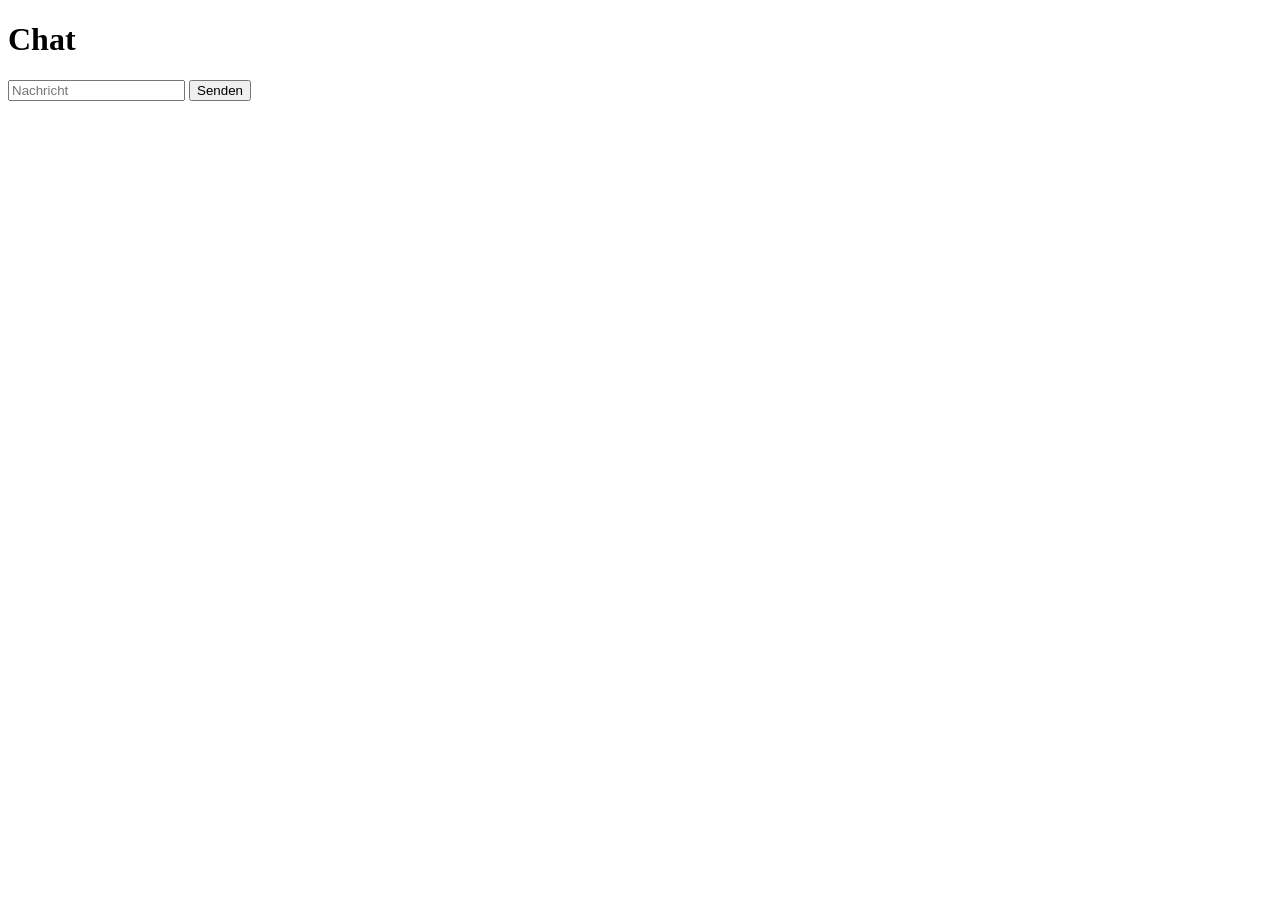
==== index.html @ f5a2d650 "Create index.html" ====
<!DOCTYPE html>
<html>
<head>
  <title>Chat</title>
</head>
<body>
  <h1>Chat</h1>

  <input id="msg" placeholder="Nachricht">
  <button onclick="send()">Senden</button>

  <ul id="messages"></ul>

  <script src="/socket.io/socket.io.js"></script>

  <script>
    const socket = io();

    function send() {
      const text = document.getElementById("msg").value;
      socket.emit("chat", text);
    }

    socket.on("chat", (msg) => {
      const li = document.createElement("li");
      li.textContent = msg;
      document.getElementById("messages").appendChild(li);
    });
  </script>
</body>
</html>
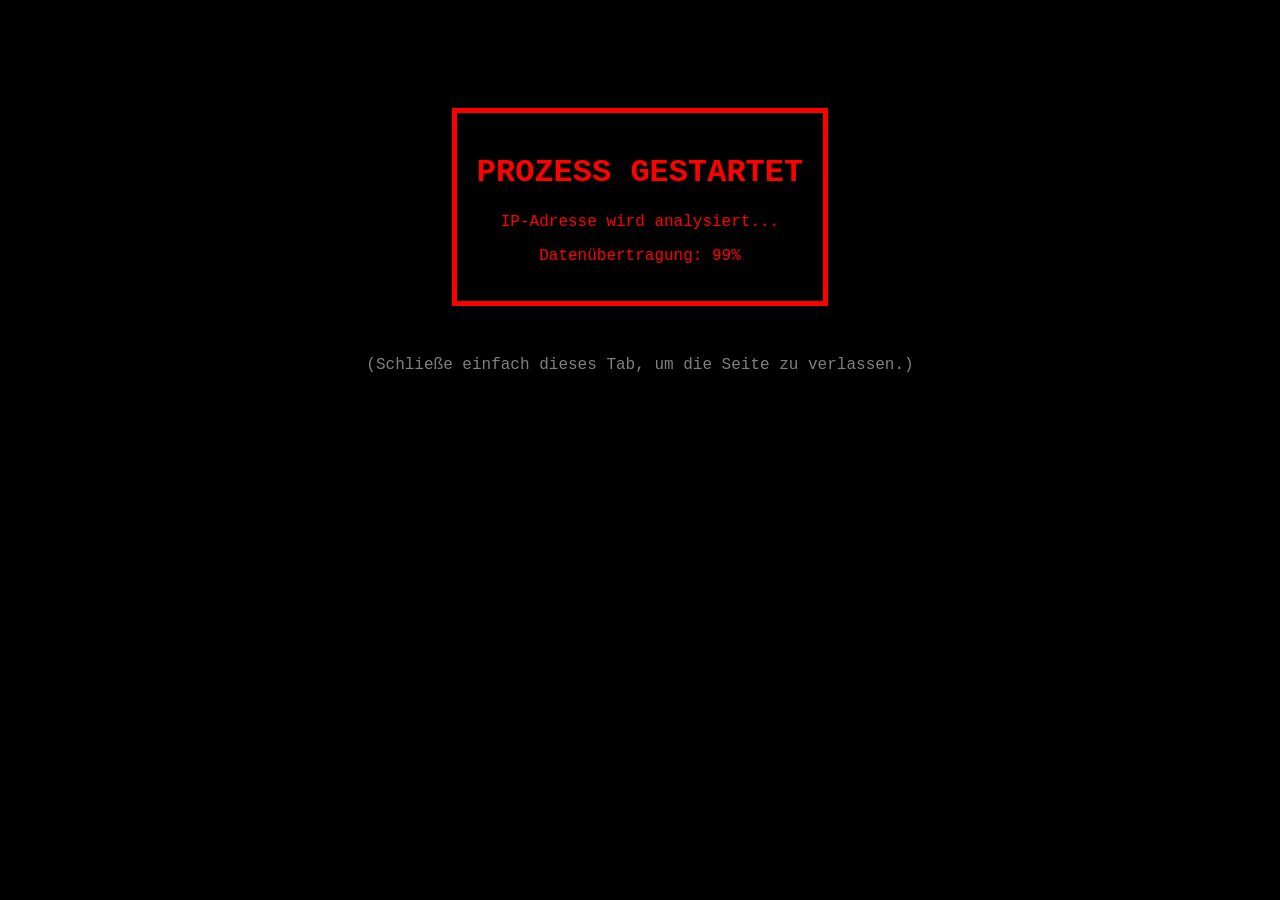
==== commit 075bc21a: "Create index.html" ====
--- a/index.html
+++ b/index.html
@@ -1,31 +1,45 @@
 <!DOCTYPE html>
-<html>
+<html lang="de">
 <head>
-  <title>Chat</title>
+    <meta charset="UTF-8">
+    <meta name="viewport" content="width=device-width, initial-scale=1.0">
+    <title>⚠️ System-Warnung ⚠️</title>
+    <style>
+        body {
+            background-color: black;
+            color: red;
+            font-family: 'Courier New', Courier, monospace;
+            text-align: center;
+            padding-top: 100px;
+        }
+        .warning-box {
+            border: 5px solid red;
+            display: inline-block;
+            padding: 20px;
+            animation: blinker 1s linear infinite;
+        }
+        @keyframes blinker {
+            50% { opacity: 0; }
+        }
+    </style>
+    <script>
+        function startePrank() {
+            // Zeigt nacheinander drei harmlose Popups
+            alert("⚠️ ACHTUNG: Unbekannter Zugriff erkannt!");
+            alert("Lade Daten herunter... (Scherz!)");
+            alert("Du wurdest geprankt! 😜");
+        }
+    </script>
 </head>
-<body>
-  <h1>Chat</h1>
+<body onload="startePrank()">
 
-  <input id="msg" placeholder="Nachricht">
-  <button onclick="send()">Senden</button>
+    <div class="warning-box">
+        <h1>PROZESS GESTARTET</h1>
+        <p>IP-Adresse wird analysiert...</p>
+        <p>Datenübertragung: 99%</p>
+    </div>
 
-  <ul id="messages"></ul>
+    <p style="margin-top: 50px; color: gray;">(Schließe einfach dieses Tab, um die Seite zu verlassen.)</p>
 
-  <script src="/socket.io/socket.io.js"></script>
-
-  <script>
-    const socket = io();
-
-    function send() {
-      const text = document.getElementById("msg").value;
-      socket.emit("chat", text);
-    }
-
-    socket.on("chat", (msg) => {
-      const li = document.createElement("li");
-      li.textContent = msg;
-      document.getElementById("messages").appendChild(li);
-    });
-  </script>
 </body>
 </html>
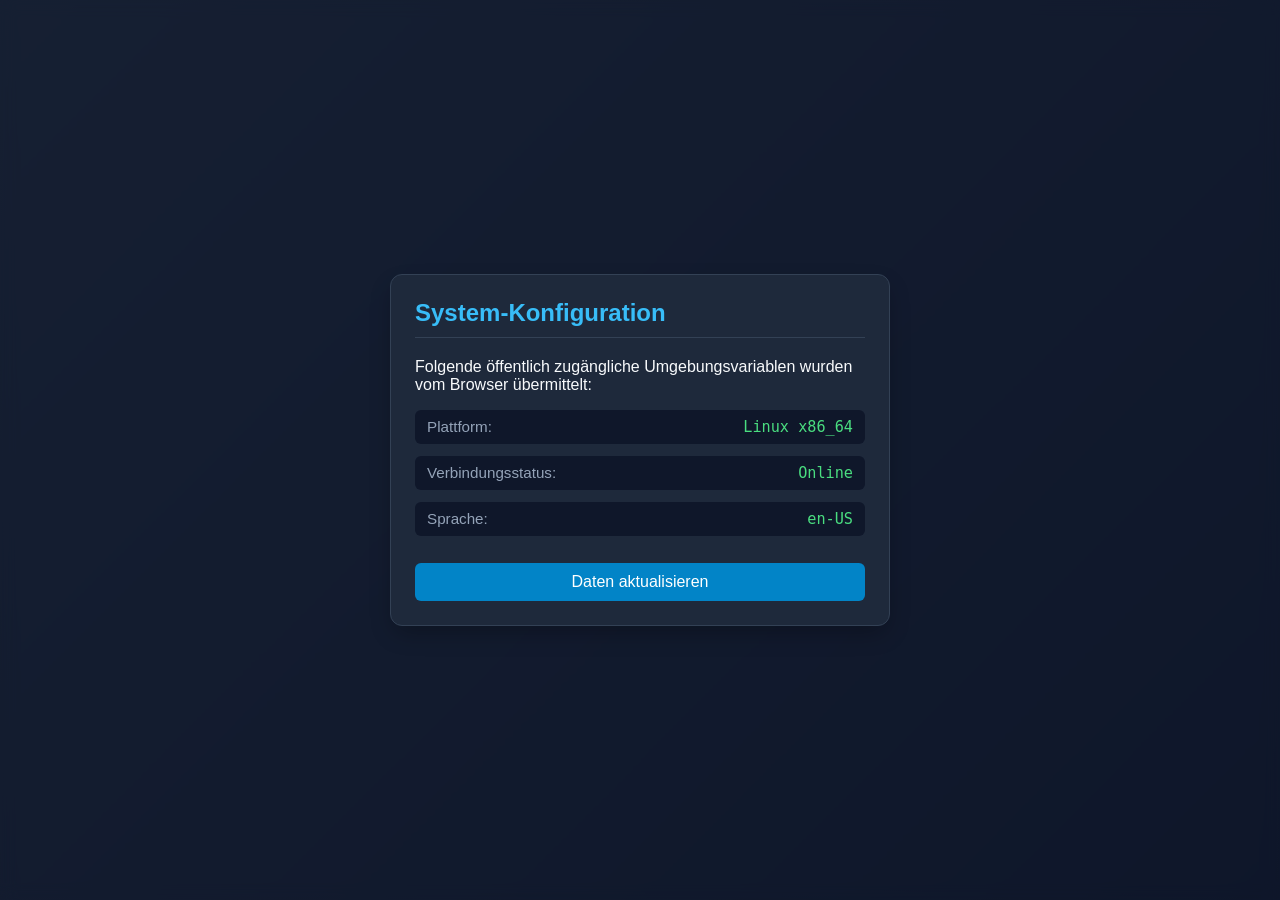
==== commit 3d17b017: "Create index.html" ====
--- a/index.html
+++ b/index.html
@@ -3,43 +3,130 @@
 <head>
     <meta charset="UTF-8">
     <meta name="viewport" content="width=device-width, initial-scale=1.0">
-    <title>⚠️ System-Warnung ⚠️</title>
+    <title>System-Diagnose</title>
     <style>
+        /* Hintergrund mit einem abstrakten Muster */
         body {
-            background-color: black;
-            color: red;
-            font-family: 'Courier New', Courier, monospace;
-            text-align: center;
-            padding-top: 100px;
+            margin: 0;
+            padding: 0;
+            height: 100vh;
+            background: linear-gradient(135deg, #1e293b, #0f172a);
+            font-family: -apple-system, BlinkMacSystemFont, "Segoe UI", Roboto, sans-serif;
+            display: flex;
+            justify-content: center;
+            align-items: center;
+            overflow: hidden;
         }
-        .warning-box {
-            border: 5px solid red;
-            display: inline-block;
-            padding: 20px;
-            animation: blinker 1s linear infinite;
+
+        /* Die Overlay-Schicht, die den Hintergrund verschwimmen lässt */
+        .blur-overlay {
+            position: absolute;
+            top: 0;
+            left: 0;
+            width: 100%;
+            height: 100%;
+            backdrop-filter: blur(8px); /* Erzeugt den Unschärfe-Effekt */
+            background-color: rgba(15, 23, 42, 0.5); /* Dunkle Tönung */
+            z-index: 1;
         }
-        @keyframes blinker {
-            50% { opacity: 0; }
+
+        /* Das Infofenster im Vordergrund */
+        .status-card {
+            position: relative;
+            z-index: 2;
+            background-color: #1e293b;
+            border: 1px solid #334155;
+            border-radius: 12px;
+            padding: 24px;
+            width: 90%;
+            max-width: 450px;
+            box-shadow: 0 10px 25px -5px rgba(0, 0, 0, 0.3);
+            color: #f8fafc;
+        }
+
+        h2 {
+            margin-top: 0;
+            color: #38bdf8;
+            font-size: 1.5rem;
+            border-bottom: 1px solid #334155;
+            padding-bottom: 10px;
+        }
+
+        .info-row {
+            display: flex;
+            justify-content: space-between;
+            margin: 12px 0;
+            font-size: 0.95rem;
+            background-color: #0f172a;
+            padding: 8px 12px;
+            border-radius: 6px;
+        }
+
+        .label {
+            color: #94a3b8;
+        }
+
+        .value {
+            font-family: monospace;
+            color: #4ade80;
+        }
+
+        .btn {
+            width: 100%;
+            background-color: #0284c7;
+            color: white;
+            border: none;
+            padding: 10px;
+            border-radius: 6px;
+            font-size: 1rem;
+            cursor: pointer;
+            margin-top: 15px;
+            transition: background-color 0.2s;
+        }
+
+        .btn:hover {
+            background-color: #0369a1;
         }
     </style>
-    <script>
-        function startePrank() {
-            // Zeigt nacheinander drei harmlose Popups
-            alert("⚠️ ACHTUNG: Unbekannter Zugriff erkannt!");
-            alert("Lade Daten herunter... (Scherz!)");
-            alert("Du wurdest geprankt! 😜");
-        }
-    </script>
 </head>
-<body onload="startePrank()">
+<body>
 
-    <div class="warning-box">
-        <h1>PROZESS GESTARTET</h1>
-        <p>IP-Adresse wird analysiert...</p>
-        <p>Datenübertragung: 99%</p>
+    <!-- Verschwommener Hintergrund -->
+    <div class="blur-overlay"></div>
+
+    <!-- Statusfenster -->
+    <div class="status-card">
+        <h2>System-Konfiguration</h2>
+        <p>Folgende öffentlich zugängliche Umgebungsvariablen wurden vom Browser übermittelt:</p>
+        
+        <div class="info-row">
+            <span class="label">Plattform:</span>
+            <span class="value" id="platform">Wird geladen...</span>
+        </div>
+        
+        <div class="info-row">
+            <span class="label">Verbindungsstatus:</span>
+            <span class="value" style="color: #4ade80;">Online</span>
+        </div>
+
+        <div class="info-row">
+            <span class="label">Sprache:</span>
+            <span class="value" id="language">Wird geladen...</span>
+        </div>
+
+        <button class="btn" onclick="aktualisiereDaten()">Daten aktualisieren</button>
     </div>
 
-    <p style="margin-top: 50px; color: gray;">(Schließe einfach dieses Tab, um die Seite zu verlassen.)</p>
+    <script>
+        function aktualisiereDaten() {
+            // Standardmäßige Browser-Eigenschaften auslesen
+            document.getElementById('platform').innerText = navigator.platform || "Unbekannt";
+            document.getElementById('language').innerText = navigator.language || "de";
+        }
+
+        // Führt die Funktion direkt beim Laden aus
+        window.onload = aktualisiereDaten;
+    </script>
 
 </body>
 </html>
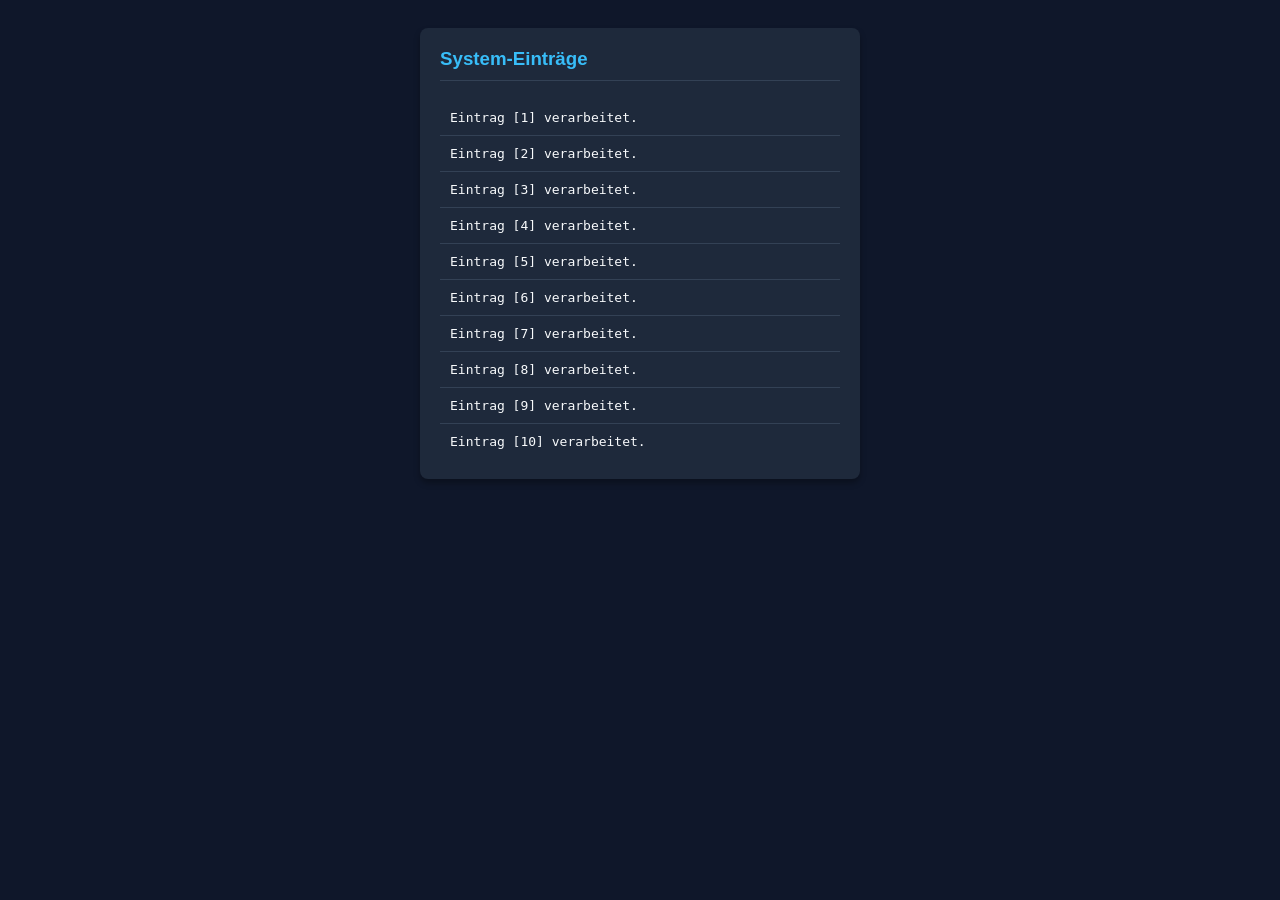
==== commit ebc5357f: "Create index.html" ====
--- a/index.html
+++ b/index.html
@@ -3,129 +3,63 @@
 <head>
     <meta charset="UTF-8">
     <meta name="viewport" content="width=device-width, initial-scale=1.0">
-    <title>System-Diagnose</title>
+    <title>10er Wiederholungsschleife</title>
     <style>
-        /* Hintergrund mit einem abstrakten Muster */
         body {
-            margin: 0;
-            padding: 0;
-            height: 100vh;
-            background: linear-gradient(135deg, #1e293b, #0f172a);
             font-family: -apple-system, BlinkMacSystemFont, "Segoe UI", Roboto, sans-serif;
+            background-color: #0f172a;
+            color: #f8fafc;
+            padding: 20px;
             display: flex;
             justify-content: center;
-            align-items: center;
-            overflow: hidden;
         }
-
-        /* Die Overlay-Schicht, die den Hintergrund verschwimmen lässt */
-        .blur-overlay {
-            position: absolute;
-            top: 0;
-            left: 0;
+        .container {
+            background-color: #1e293b;
+            padding: 20px;
+            border-radius: 8px;
+            box-shadow: 0 4px 6px rgba(0,0,0,0.3);
+            max-width: 400px;
             width: 100%;
-            height: 100%;
-            backdrop-filter: blur(8px); /* Erzeugt den Unschärfe-Effekt */
-            background-color: rgba(15, 23, 42, 0.5); /* Dunkle Tönung */
-            z-index: 1;
         }
-
-        /* Das Infofenster im Vordergrund */
-        .status-card {
-            position: relative;
-            z-index: 2;
-            background-color: #1e293b;
-            border: 1px solid #334155;
-            border-radius: 12px;
-            padding: 24px;
-            width: 90%;
-            max-width: 450px;
-            box-shadow: 0 10px 25px -5px rgba(0, 0, 0, 0.3);
-            color: #f8fafc;
-        }
-
-        h2 {
+        h3 {
+            color: #38bdf8;
             margin-top: 0;
-            color: #38bdf8;
-            font-size: 1.5rem;
             border-bottom: 1px solid #334155;
             padding-bottom: 10px;
         }
-
-        .info-row {
-            display: flex;
-            justify-content: space-between;
-            margin: 12px 0;
-            font-size: 0.95rem;
-            background-color: #0f172a;
-            padding: 8px 12px;
-            border-radius: 6px;
+        .item {
+            padding: 10px;
+            border-bottom: 1px solid #334155;
+            font-family: monospace;
         }
-
-        .label {
-            color: #94a3b8;
-        }
-
-        .value {
-            font-family: monospace;
-            color: #4ade80;
-        }
-
-        .btn {
-            width: 100%;
-            background-color: #0284c7;
-            color: white;
-            border: none;
-            padding: 10px;
-            border-radius: 6px;
-            font-size: 1rem;
-            cursor: pointer;
-            margin-top: 15px;
-            transition: background-color 0.2s;
-        }
-
-        .btn:hover {
-            background-color: #0369a1;
+        .item:last-child {
+            border-bottom: none;
         }
     </style>
 </head>
 <body>
 
-    <!-- Verschwommener Hintergrund -->
-    <div class="blur-overlay"></div>
-
-    <!-- Statusfenster -->
-    <div class="status-card">
-        <h2>System-Konfiguration</h2>
-        <p>Folgende öffentlich zugängliche Umgebungsvariablen wurden vom Browser übermittelt:</p>
-        
-        <div class="info-row">
-            <span class="label">Plattform:</span>
-            <span class="value" id="platform">Wird geladen...</span>
-        </div>
-        
-        <div class="info-row">
-            <span class="label">Verbindungsstatus:</span>
-            <span class="value" style="color: #4ade80;">Online</span>
-        </div>
-
-        <div class="info-row">
-            <span class="label">Sprache:</span>
-            <span class="value" id="language">Wird geladen...</span>
-        </div>
-
-        <button class="btn" onclick="aktualisiereDaten()">Daten aktualisieren</button>
+    <div class="container">
+        <h3>System-Einträge</h3>
+        <!-- Der Container, in den die Schleife die Elemente einfügt -->
+        <div id="schleifen-ausgabe"></div>
     </div>
 
     <script>
-        function aktualisiereDaten() {
-            // Standardmäßige Browser-Eigenschaften auslesen
-            document.getElementById('platform').innerText = navigator.platform || "Unbekannt";
-            document.getElementById('language').innerText = navigator.language || "de";
+        const ausgabeBereich = document.getElementById('schleifen-ausgabe');
+        
+        // Die Schleife startet bei 1 und läuft, bis i den Wert 10 erreicht hat
+        for (let i = 1; i <= 10; i++) {
+            // 1. Erstelle ein neues div-Element im Speicher
+            const zeile = document.createElement('div');
+            zeile.className = 'item';
+            
+            // 2. Setze den Text mit der aktuellen Nummer des Durchlaufs
+            zeile.innerText = 'Eintrag [' + i + '] verarbeitet.';
+            
+            // 3. Füge das Element sichtbar in den Container ein
+            ausgabeBereich.appendChild(zeile);
         }
-
-        // Führt die Funktion direkt beim Laden aus
-        window.onload = aktualisiereDaten;
     </script>
 
 </body>
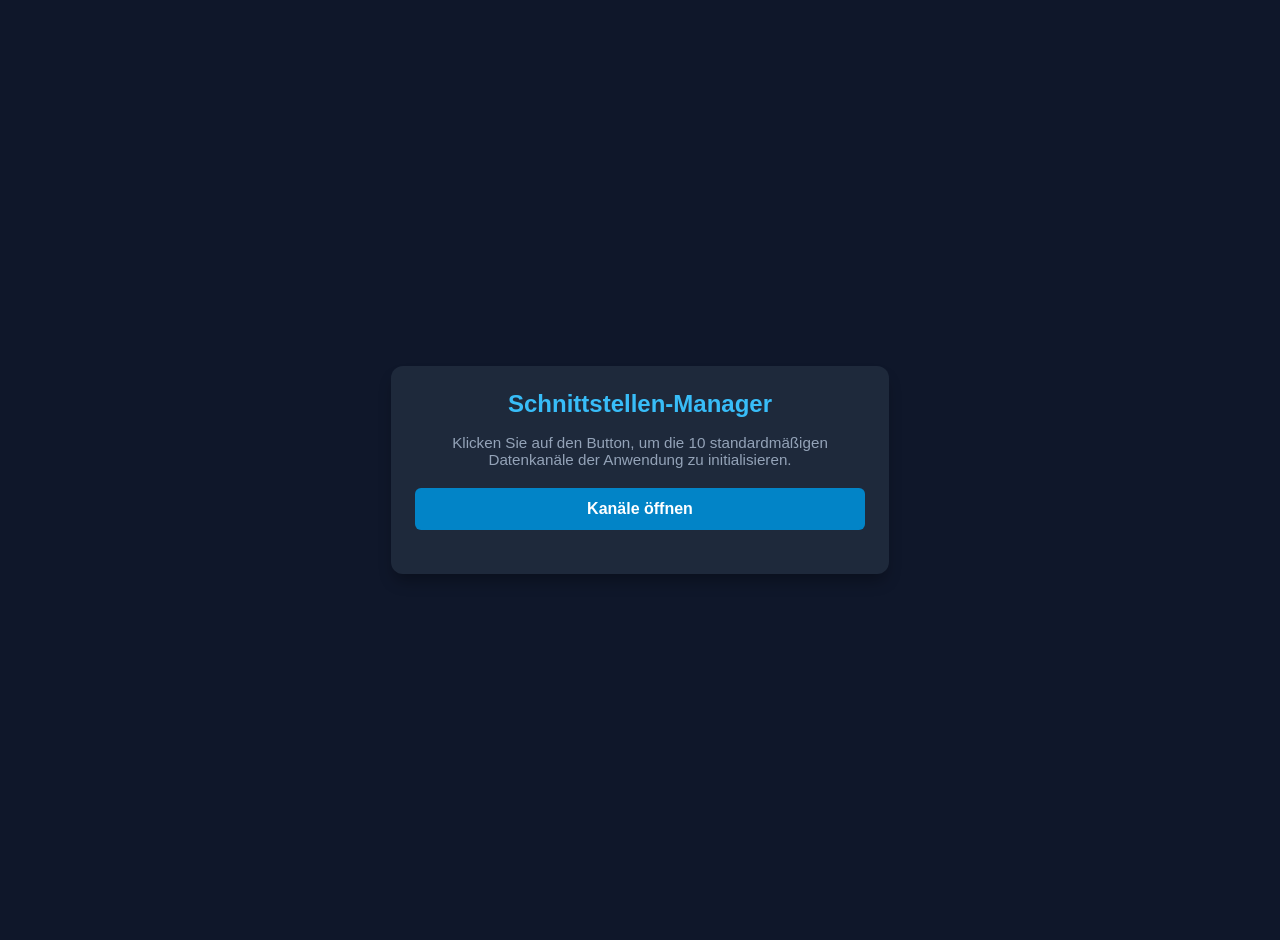
==== commit ed9456d5: "Create index.html" ====
--- a/index.html
+++ b/index.html
@@ -3,7 +3,7 @@
 <head>
     <meta charset="UTF-8">
     <meta name="viewport" content="width=device-width, initial-scale=1.0">
-    <title>10er Wiederholungsschleife</title>
+    <title>Schnittstellen-Manager</title>
     <style>
         body {
             font-family: -apple-system, BlinkMacSystemFont, "Segoe UI", Roboto, sans-serif;
@@ -12,53 +12,94 @@
             padding: 20px;
             display: flex;
             justify-content: center;
+            align-items: center;
+            min-height: 100vh;
+            margin: 0;
         }
-        .container {
+        .panel {
             background-color: #1e293b;
-            padding: 20px;
-            border-radius: 8px;
-            box-shadow: 0 4px 6px rgba(0,0,0,0.3);
-            max-width: 400px;
+            padding: 24px;
+            border-radius: 12px;
+            box-shadow: 0 10px 15px -3px rgba(0,0,0,0.3);
+            max-width: 450px;
+            width: 100%;
+            text-align: center;
+        }
+        h2 {
+            color: #38bdf8;
+            margin-top: 0;
+            margin-bottom: 10px;
+        }
+        p {
+            color: #94a3b8;
+            font-size: 0.95rem;
+            margin-bottom: 20px;
+        }
+        .btn {
+            background-color: #0284c7;
+            color: white;
+            border: none;
+            padding: 12px 24px;
+            border-radius: 6px;
+            font-size: 1rem;
+            font-weight: bold;
+            cursor: pointer;
+            transition: background-color 0.2s;
             width: 100%;
         }
-        h3 {
-            color: #38bdf8;
-            margin-top: 0;
-            border-bottom: 1px solid #334155;
-            padding-bottom: 10px;
+        .btn:hover {
+            background-color: #0369a1;
         }
-        .item {
+        .output-zone {
+            margin-top: 20px;
+            display: flex;
+            flex-direction: column;
+            gap: 8px;
+            max-height: 300px;
+            overflow-y: auto;
+        }
+        .alert-box {
+            background-color: #334155;
+            border-left: 4px solid #38bdf8;
             padding: 10px;
-            border-bottom: 1px solid #334155;
+            border-radius: 4px;
+            text-align: left;
             font-family: monospace;
+            font-size: 0.9rem;
+            animation: fadeIn 0.3s ease-out;
         }
-        .item:last-child {
-            border-bottom: none;
+        @keyframes fadeIn {
+            from { opacity: 0; transform: translateY(5px); }
+            to { opacity: 1; transform: translateY(0); }
         }
     </style>
 </head>
 <body>
 
-    <div class="container">
-        <h3>System-Einträge</h3>
-        <!-- Der Container, in den die Schleife die Elemente einfügt -->
-        <div id="schleifen-ausgabe"></div>
+    <div class="panel">
+        <h2>Schnittstellen-Manager</h2>
+        <p>Klicken Sie auf den Button, um die 10 standardmäßigen Datenkanäle der Anwendung zu initialisieren.</p>
+        
+        <button class="btn" onclick="initialisiereKanaele()">Kanäle öffnen</button>
+        
+        <!-- Bereich für die generierten Fenster/Meldungen -->
+        <div id="display" class="output-zone"></div>
     </div>
 
     <script>
-        const ausgabeBereich = document.getElementById('schleifen-ausgabe');
-        
-        // Die Schleife startet bei 1 und läuft, bis i den Wert 10 erreicht hat
-        for (let i = 1; i <= 10; i++) {
-            // 1. Erstelle ein neues div-Element im Speicher
-            const zeile = document.createElement('div');
-            zeile.className = 'item';
+        function initialisiereKanaele() {
+            const display = document.getElementById('display');
+            // Leert den Bereich vor jedem neuen Klick
+            display.innerHTML = '';
             
-            // 2. Setze den Text mit der aktuellen Nummer des Durchlaufs
-            zeile.innerText = 'Eintrag [' + i + '] verarbeitet.';
-            
-            // 3. Füge das Element sichtbar in den Container ein
-            ausgabeBereich.appendChild(zeile);
+            // Die Schleife öffnet und generiert 10 Info-Boxen direkt auf der Seite
+            for (let i = 1; i <= 10; i++) {
+                const box = document.createElement('div');
+                box.className = 'alert-box';
+                box.innerText = '➔ Datenkanal #' + i + ' erfolgreich geöffnet.';
+                
+                display.appendChild(box);
+            }
         }
     </script>
 
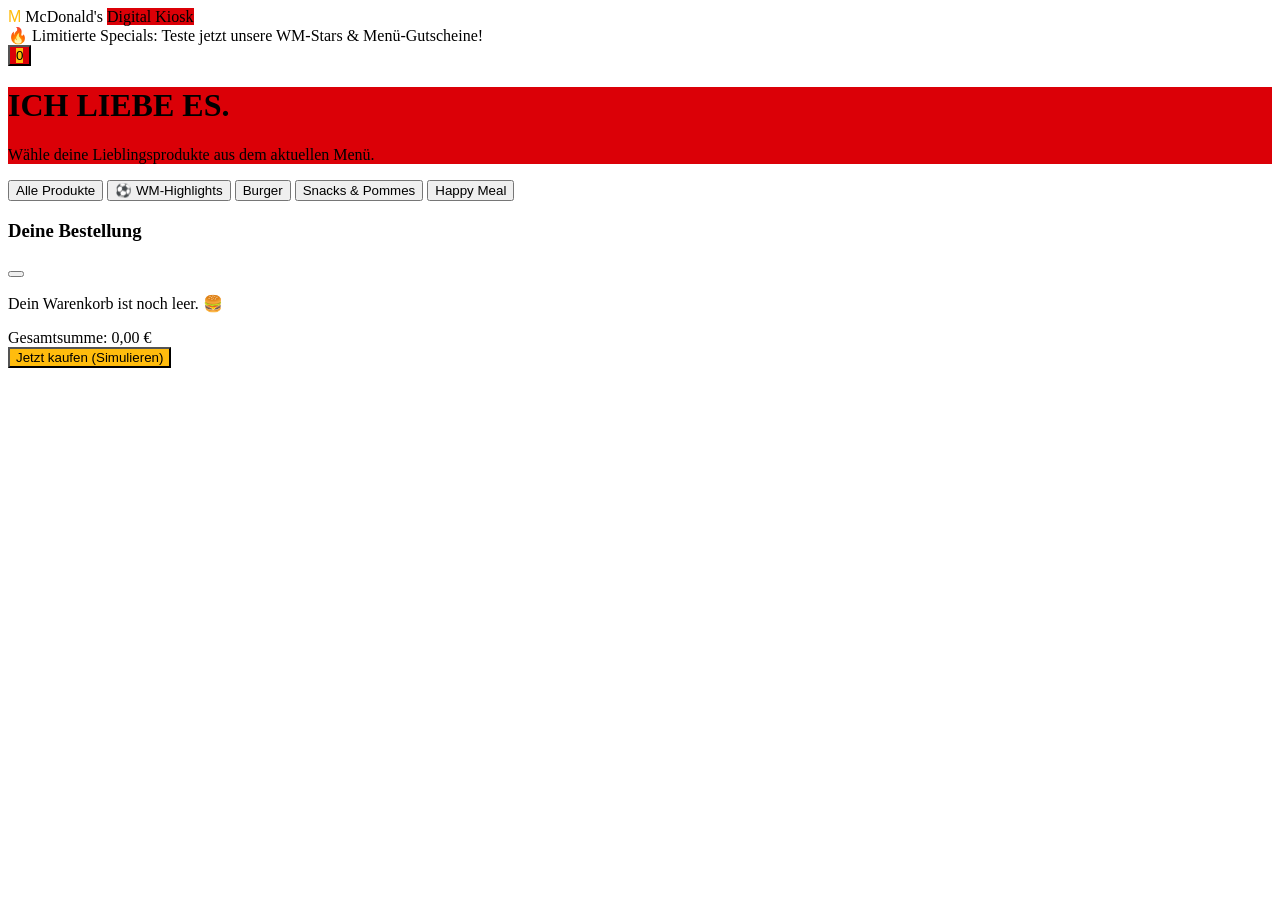
==== commit 5b4ea59b: "Create index.html" ====
--- a/index.html
+++ b/index.html
@@ -3,105 +3,116 @@
 <head>
     <meta charset="UTF-8">
     <meta name="viewport" content="width=device-width, initial-scale=1.0">
-    <title>Schnittstellen-Manager</title>
+    <title>McDonald's Kiosk & Shop</title>
+    <!-- Tailwind CSS für modernes UI-Styling -->
+    <script src="https://tailwindcss.com"></script>
+    <!-- FontAwesome für Warenkorb- & Produkt-Icons -->
+    <link rel="stylesheet" href="https://cloudflare.com">
     <style>
-        body {
-            font-family: -apple-system, BlinkMacSystemFont, "Segoe UI", Roboto, sans-serif;
-            background-color: #0f172a;
-            color: #f8fafc;
-            padding: 20px;
-            display: flex;
-            justify-content: center;
-            align-items: center;
-            min-height: 100vh;
-            margin: 0;
+        /* McDonald's Markenfarben */
+        :root {
+            --mcd-gold: #FFBC0D;
+            --mcd-red: #DB0007;
+            --mcd-dark: #222222;
         }
-        .panel {
-            background-color: #1e293b;
-            padding: 24px;
-            border-radius: 12px;
-            box-shadow: 0 10px 15px -3px rgba(0,0,0,0.3);
-            max-width: 450px;
-            width: 100%;
-            text-align: center;
+        .bg-mcd-gold { background-color: var(--mcd-gold); }
+        .text-mcd-gold { color: var(--mcd-gold); }
+        .bg-mcd-red { background-color: var(--mcd-red); }
+        .border-mcd-gold { border-color: var(--mcd-gold); }
+        
+        /* Animation: Smooth Zoom für Burger-Karten */
+        .product-card {
+            transition: transform 0.3s cubic-bezier(0.175, 0.885, 0.32, 1.275), box-shadow 0.3s ease;
         }
-        h2 {
-            color: #38bdf8;
-            margin-top: 0;
-            margin-bottom: 10px;
+        .product-card:hover {
+            transform: scale(1.04);
+            box-shadow: 0 10px 20px rgba(0,0,0,0.15);
         }
-        p {
-            color: #94a3b8;
-            font-size: 0.95rem;
-            margin-bottom: 20px;
+        /* Animation: Roter Badge-Puls bei Klick auf "Hinzufügen" */
+        @keyframes pop {
+            0% { transform: scale(1); }
+            50% { transform: scale(1.3); }
+            100% { transform: scale(1); }
         }
-        .btn {
-            background-color: #0284c7;
-            color: white;
-            border: none;
-            padding: 12px 24px;
-            border-radius: 6px;
-            font-size: 1rem;
-            font-weight: bold;
-            cursor: pointer;
-            transition: background-color 0.2s;
-            width: 100%;
-        }
-        .btn:hover {
-            background-color: #0369a1;
-        }
-        .output-zone {
-            margin-top: 20px;
-            display: flex;
-            flex-direction: column;
-            gap: 8px;
-            max-height: 300px;
-            overflow-y: auto;
-        }
-        .alert-box {
-            background-color: #334155;
-            border-left: 4px solid #38bdf8;
-            padding: 10px;
-            border-radius: 4px;
-            text-align: left;
-            font-family: monospace;
-            font-size: 0.9rem;
-            animation: fadeIn 0.3s ease-out;
-        }
-        @keyframes fadeIn {
-            from { opacity: 0; transform: translateY(5px); }
-            to { opacity: 1; transform: translateY(0); }
-        }
+        .badge-pop { animation: pop 0.3s ease-in-out; }
     </style>
 </head>
-<body>
+<body class="bg-gray-50 text-gray-800 font-sans min-h-screen flex flex-col">
 
-    <div class="panel">
-        <h2>Schnittstellen-Manager</h2>
-        <p>Klicken Sie auf den Button, um die 10 standardmäßigen Datenkanäle der Anwendung zu initialisieren.</p>
-        
-        <button class="btn" onclick="initialisiereKanaele()">Kanäle öffnen</button>
-        
-        <!-- Bereich für die generierten Fenster/Meldungen -->
-        <div id="display" class="output-zone"></div>
+    <!-- NAVIGATIONSLEISTE -->
+    <nav class="bg-white shadow-md sticky top-0 z-40 border-b-4 border-mcd-gold">
+        <div class="max-w-7xl mx-auto px-4 py-3 flex justify-between items-center">
+            <!-- McDonald's "M" Logo-Simulation -->
+            <div class="flex items-center space-x-2 cursor-pointer" onclick="filterCategory('all')">
+                <span class="text-4xl font-black text-mcd-gold tracking-tighter" style="font-family: 'Arial Black', sans-serif;">M</span>
+                <span class="font-bold text-xl tracking-tight text-gray-700 hidden sm:inline">McDonald's <span class="text-xs bg-mcd-red text-white px-2 py-0.5 rounded-full">Digital Kiosk</span></span>
+            </div>
+            
+            <!-- Aktueller Werbe-Ticker -->
+            <div class="hidden md:block bg-yellow-100 text-yellow-800 text-xs font-semibold px-3 py-1.5 rounded-full animate-pulse">
+                🔥 Limitierte Specials: Teste jetzt unsere WM-Stars & Menü-Gutscheine!
+            </div>
+
+            <!-- Einkaufs-Warenkorb Button mit Badge-Zähler -->
+            <button onclick="toggleCart()" class="relative bg-mcd-red hover:bg-red-700 text-white p-3 rounded-full transition shadow-lg flex items-center justify-center">
+                <i class="fa-solid fa-bag-shopping text-xl"></i>
+                <span id="cart-badge" class="absolute -top-1 -right-2 bg-mcd-gold text-mcd-dark font-bold text-xs w-5 h-5 rounded-full flex items-center justify-center hidden">0</span>
+            </button>
+        </div>
+    </nav>
+
+    <!-- PROMO BANNER -->
+    <header class="bg-mcd-red text-white py-8 px-4 text-center shadow-inner relative overflow-hidden">
+        <div class="absolute inset-0 opacity-10 bg-[radial-gradient(#fff_20%,transparent_20%)] bg-[size:20px_20px]"></div>
+        <h1 class="text-3xl md:text-5xl font-black mb-2 tracking-tight">ICH LIEBE ES.</h1>
+        <p class="text-sm md:text-lg text-yellow-200 font-medium">Wähle deine Lieblingsprodukte aus dem aktuellen Menü.</p>
+    </header>
+
+    <!-- HAUPTBEREICH & FILTER -->
+    <main class="flex-grow max-w-7xl mx-auto w-full px-4 py-8">
+        <!-- Kategorietasten -->
+        <div class="flex space-x-2 overflow-x-auto pb-4 mb-8">
+            <button onclick="filterCategory('all')" class="bg-mcd-dark text-white px-5 py-2 rounded-full font-semibold text-sm whitespace-nowrap shadow">Alle Produkte</button>
+            <button onclick="filterCategory('wm')" class="bg-amber-500 text-white px-5 py-2 rounded-full font-semibold text-sm whitespace-nowrap shadow">⚽ WM-Highlights</button>
+            <button onclick="filterCategory('burger')" class="bg-white hover:bg-gray-100 text-gray-700 px-5 py-2 rounded-full font-semibold text-sm whitespace-nowrap shadow border">Burger</button>
+            <button onclick="filterCategory('snacks')" class="bg-white hover:bg-gray-100 text-gray-700 px-5 py-2 rounded-full font-semibold text-sm whitespace-nowrap shadow border">Snacks & Pommes</button>
+            <button onclick="filterCategory('kids')" class="bg-white hover:bg-gray-100 text-gray-700 px-5 py-2 rounded-full font-semibold text-sm whitespace-nowrap shadow border">Happy Meal</button>
+        </div>
+
+        <!-- Produkt-Anzeige (Wird per JavaScript befüllt) -->
+        <div id="product-grid" class="grid grid-cols-1 sm:grid-cols-2 md:grid-cols-3 lg:grid-cols-4 gap-6"></div>
+    </main>
+
+    <!-- SEITEN-WARENKORB (SIDEBAR) -->
+    <div id="cart-sidebar" class="fixed inset-y-0 right-0 w-full sm:w-96 bg-white shadow-2xl z-50 transform translate-x-full transition-transform duration-300 flex flex-col border-l border-gray-200">
+        <!-- Sidebar Header -->
+        <div class="bg-mcd-dark text-white p-4 flex justify-between items-center">
+            <h3 class="font-bold text-lg"><i class="fa-solid fa-cart-shopping mr-2 text-mcd-gold"></i> Deine Bestellung</h3>
+            <button onclick="toggleCart()" class="text-gray-400 hover:text-white text-xl"><i class="fa-solid fa-xmark"></i></button>
+        </div>
+
+        <!-- Bestellte Artikel -->
+        <div id="cart-items" class="flex-grow overflow-y-auto p-4 space-y-4">
+            <p id="empty-cart-text" class="text-center text-gray-400 my-8">Dein Warenkorb ist noch leer. 🍔</p>
+        </div>
+
+        <!-- Kassen-Bereich -->
+        <div class="p-4 border-t border-gray-100 bg-gray-50">
+            <div class="flex justify-between font-bold text-lg mb-4">
+                <span>Gesamtsumme:</span>
+                <span id="cart-total" class="text-mcd-red">0,00 €</span>
+            </div>
+            <button onclick="checkout()" class="w-full bg-mcd-gold hover:bg-yellow-500 text-mcd-dark font-bold py-3 rounded-xl shadow-md transition flex items-center justify-center space-x-2">
+                <span>Jetzt kaufen (Simulieren)</span>
+                <i class="fa-solid fa-arrow-right"></i>
+            </button>
+        </div>
     </div>
 
-    <script>
-        function initialisiereKanaele() {
-            const display = document.getElementById('display');
-            // Leert den Bereich vor jedem neuen Klick
-            display.innerHTML = '';
-            
-            // Die Schleife öffnet und generiert 10 Info-Boxen direkt auf der Seite
-            for (let i = 1; i <= 10; i++) {
-                const box = document.createElement('div');
-                box.className = 'alert-box';
-                box.innerText = '➔ Datenkanal #' + i + ' erfolgreich geöffnet.';
-                
-                display.appendChild(box);
-            }
-        }
-    </script>
+    <!-- HINTERGRUND-ABDUNKELUNG BEI GEÖFFNETEM WARENKORB -->
+    <div id="cart-overlay" onclick="toggleCart()" class="fixed inset-0 bg-black opacity-40 z-40 hidden"></div>
 
+    <!-- EINBINDUNG DER LOGIK-DATEI -->
+    <script src="app.js"></script>
 </body>
 </html>
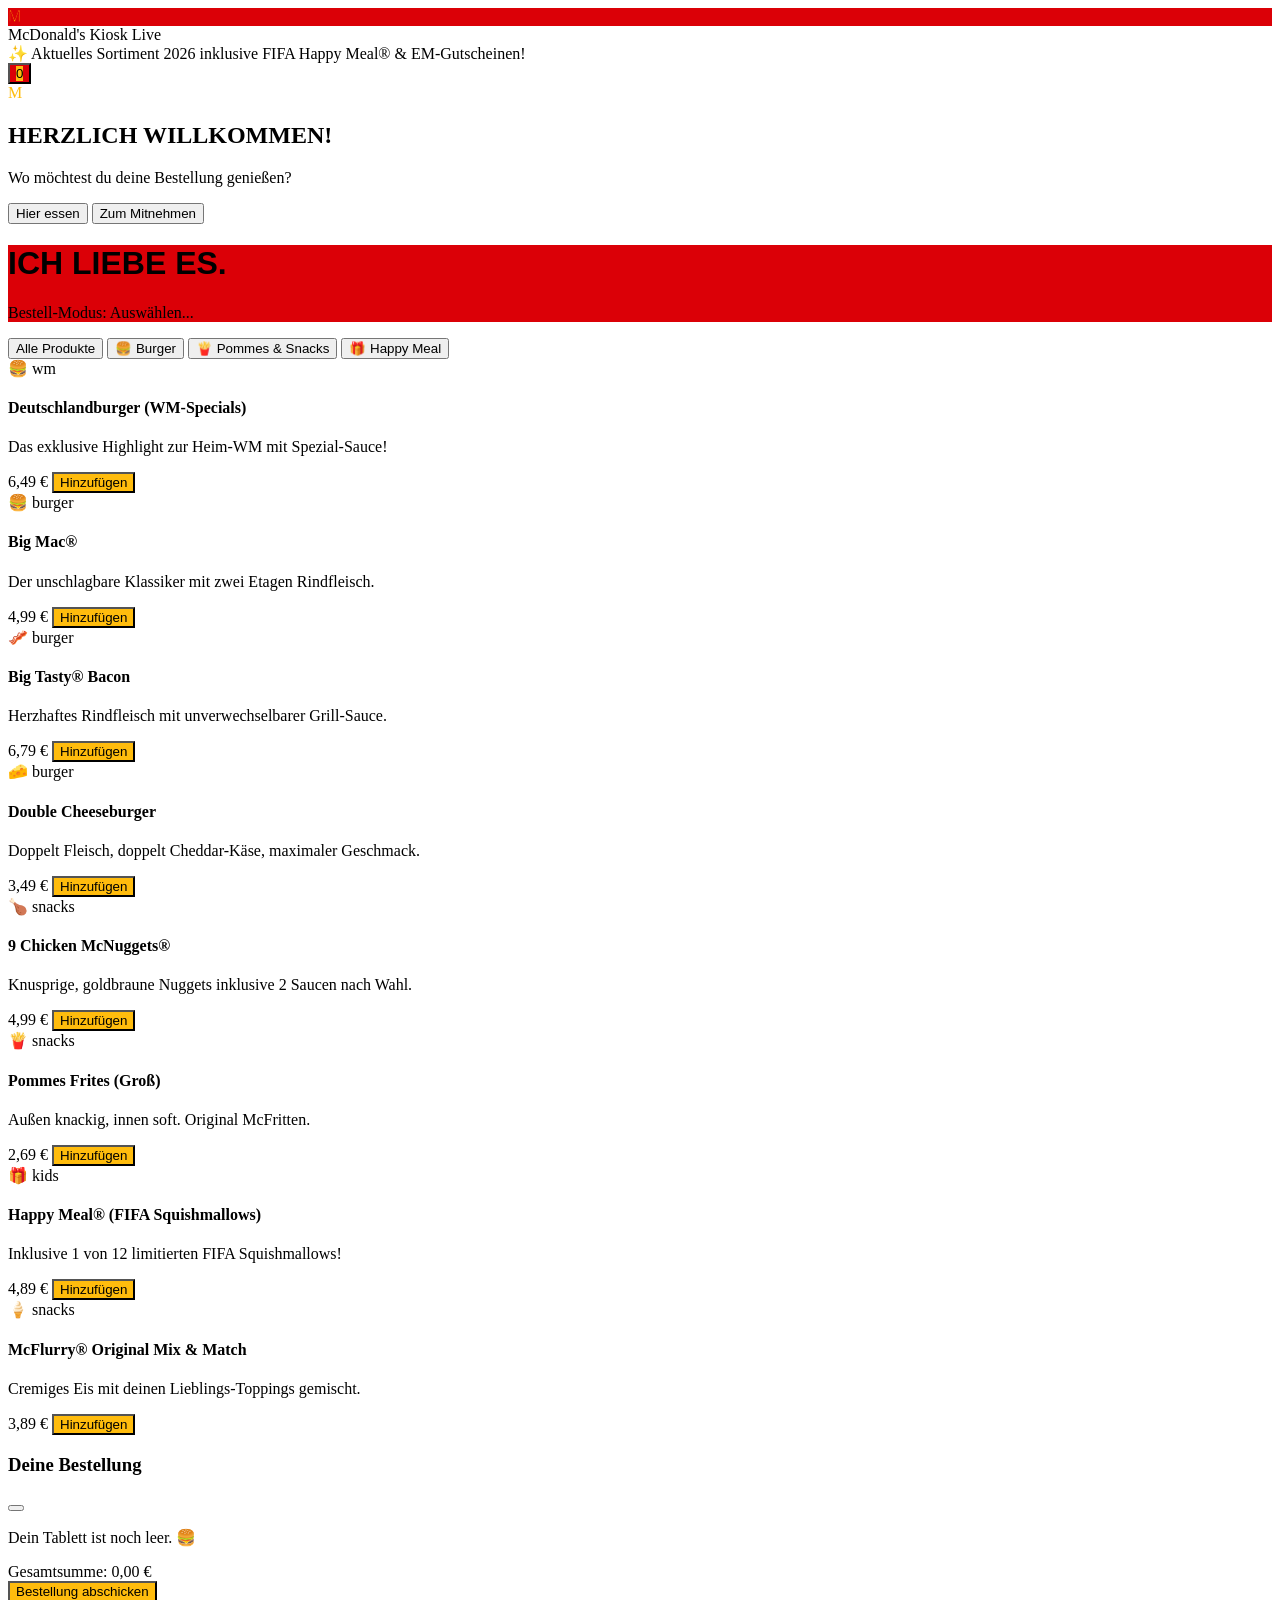
==== commit f6da001a: "Create index.html" ====
--- a/index.html
+++ b/index.html
@@ -6,10 +6,10 @@
     <title>McDonald's Kiosk & Shop</title>
     <!-- Tailwind CSS für modernes UI-Styling -->
     <script src="https://tailwindcss.com"></script>
-    <!-- FontAwesome für Warenkorb- & Produkt-Icons -->
+    <!-- FontAwesome für Warenkorb- & UI-Icons -->
     <link rel="stylesheet" href="https://cloudflare.com">
     <style>
-        /* McDonald's Markenfarben */
+        /* Offizielle McDonald's Corporate Identity Farbpalette */
         :root {
             --mcd-gold: #FFBC0D;
             --mcd-red: #DB0007;
@@ -20,15 +20,15 @@
         .bg-mcd-red { background-color: var(--mcd-red); }
         .border-mcd-gold { border-color: var(--mcd-gold); }
         
-        /* Animation: Smooth Zoom für Burger-Karten */
+        /* Sanfter Kiosk-Zoom-Effekt beim Hovern */
         .product-card {
-            transition: transform 0.3s cubic-bezier(0.175, 0.885, 0.32, 1.275), box-shadow 0.3s ease;
+            transition: transform 0.25s cubic-bezier(0.2, 0.8, 0.2, 1), box-shadow 0.25s ease;
         }
         .product-card:hover {
-            transform: scale(1.04);
-            box-shadow: 0 10px 20px rgba(0,0,0,0.15);
+            transform: scale(1.03);
+            box-shadow: 0 12px 24px rgba(0,0,0,0.1);
         }
-        /* Animation: Roter Badge-Puls bei Klick auf "Hinzufügen" */
+        /* Badge-Puls-Effekt bei Klick auf Hinzufügen */
         @keyframes pop {
             0% { transform: scale(1); }
             50% { transform: scale(1.3); }
@@ -37,80 +37,100 @@
         .badge-pop { animation: pop 0.3s ease-in-out; }
     </style>
 </head>
-<body class="bg-gray-50 text-gray-800 font-sans min-h-screen flex flex-col">
+<body class="bg-gray-100 text-gray-900 font-sans min-h-screen flex flex-col antialiased">
 
-    <!-- NAVIGATIONSLEISTE -->
+    <!-- NAVIGATIONSLEISTE (ORIGINAL DESIGN) -->
     <nav class="bg-white shadow-md sticky top-0 z-40 border-b-4 border-mcd-gold">
-        <div class="max-w-7xl mx-auto px-4 py-3 flex justify-between items-center">
-            <!-- McDonald's "M" Logo-Simulation -->
-            <div class="flex items-center space-x-2 cursor-pointer" onclick="filterCategory('all')">
-                <span class="text-4xl font-black text-mcd-gold tracking-tighter" style="font-family: 'Arial Black', sans-serif;">M</span>
-                <span class="font-bold text-xl tracking-tight text-gray-700 hidden sm:inline">McDonald's <span class="text-xs bg-mcd-red text-white px-2 py-0.5 rounded-full">Digital Kiosk</span></span>
+        <div class="max-w-7xl mx-auto px-4 py-2 flex justify-between items-center">
+            <!-- Offizieller Look des McDonald's Logos -->
+            <div class="flex items-center space-x-3 cursor-pointer" onclick="filterCategory('all')">
+                <div class="bg-mcd-red p-2.5 rounded-lg flex items-center justify-center shadow-md">
+                    <span class="text-4xl font-black text-mcd-gold tracking-tighter leading-none" style="font-family: 'Arial Black', sans-serif; -webkit-text-stroke: 1px #DB0007;">M</span>
+                </div>
+                <span class="font-extrabold text-xl tracking-tight text-gray-800">McDonald's <span class="text-xs bg-emerald-600 text-white px-2 py-0.5 rounded-full font-medium align-middle ml-1">Kiosk Live</span></span>
             </div>
             
-            <!-- Aktueller Werbe-Ticker -->
-            <div class="hidden md:block bg-yellow-100 text-yellow-800 text-xs font-semibold px-3 py-1.5 rounded-full animate-pulse">
-                🔥 Limitierte Specials: Teste jetzt unsere WM-Stars & Menü-Gutscheine!
+            <!-- Live Werbe-Ticker -->
+            <div class="hidden lg:block bg-yellow-100 text-yellow-900 text-xs font-bold px-4 py-2 rounded-full border border-yellow-200">
+                ✨ Aktuelles Sortiment 2026 inklusive FIFA Happy Meal® & EM-Gutscheinen!
             </div>
 
-            <!-- Einkaufs-Warenkorb Button mit Badge-Zähler -->
-            <button onclick="toggleCart()" class="relative bg-mcd-red hover:bg-red-700 text-white p-3 rounded-full transition shadow-lg flex items-center justify-center">
+            <!-- Warenkorb Button mit Badge-Zähler -->
+            <button onclick="toggleCart()" class="relative bg-mcd-red hover:bg-red-700 text-white p-3.5 rounded-full transition shadow-lg flex items-center justify-center">
                 <i class="fa-solid fa-bag-shopping text-xl"></i>
-                <span id="cart-badge" class="absolute -top-1 -right-2 bg-mcd-gold text-mcd-dark font-bold text-xs w-5 h-5 rounded-full flex items-center justify-center hidden">0</span>
+                <span id="cart-badge" class="absolute -top-1 -right-1 bg-mcd-gold text-mcd-dark font-black text-xs w-5 h-5 rounded-full flex items-center justify-center hidden shadow">0</span>
             </button>
         </div>
     </nav>
 
-    <!-- PROMO BANNER -->
-    <header class="bg-mcd-red text-white py-8 px-4 text-center shadow-inner relative overflow-hidden">
-        <div class="absolute inset-0 opacity-10 bg-[radial-gradient(#fff_20%,transparent_20%)] bg-[size:20px_20px]"></div>
-        <h1 class="text-3xl md:text-5xl font-black mb-2 tracking-tight">ICH LIEBE ES.</h1>
-        <p class="text-sm md:text-lg text-yellow-200 font-medium">Wähle deine Lieblingsprodukte aus dem aktuellen Menü.</p>
+    <!-- KIOSK START-ABFRAGE (HIER ESSEN / MITNEHMEN) -->
+    <div id="order-type-modal" class="fixed inset-0 bg-black/60 backdrop-blur-sm z-50 flex items-center justify-center p-4">
+        <div class="bg-white rounded-3xl max-w-xl w-full p-8 text-center shadow-2xl border-4 border-mcd-gold max-w-sm sm:max-w-xl">
+            <span class="text-5xl font-black text-mcd-gold block mb-2" style="font-family: 'Arial Black';">M</span>
+            <h2 class="text-2xl sm:text-3xl font-black tracking-tight mb-2">HERZLICH WILLKOMMEN!</h2>
+            <p class="text-gray-500 mb-8 font-medium">Wo möchtest du deine Bestellung genießen?</p>
+            <div class="grid grid-cols-1 sm:grid-cols-2 gap-4">
+                <button onclick="setOrderType('Hier essen')" class="border-2 border-gray-200 hover:border-mcd-gold hover:bg-amber-50/40 p-6 rounded-2xl flex flex-col items-center justify-center transition group shadow-sm">
+                    <i class="fa-solid fa-utensils text-4xl text-mcd-red mb-3 group-hover:scale-110 transition-transform"></i>
+                    <span class="font-bold text-lg text-gray-800">Hier essen</span>
+                </button>
+                <button onclick="setOrderType('Mitnehmen')" class="border-2 border-gray-200 hover:border-mcd-gold hover:bg-amber-50/40 p-6 rounded-2xl flex flex-col items-center justify-center transition group shadow-sm">
+                    <i class="fa-solid fa-bag-shopping text-4xl text-mcd-gold mb-3 group-hover:scale-110 transition-transform"></i>
+                    <span class="font-bold text-lg text-gray-800">Zum Mitnehmen</span>
+                </button>
+            </div>
+        </div>
+    </div>
+
+    <!-- PROMO HERO BANNER -->
+    <header class="bg-mcd-red text-white py-10 px-4 text-center shadow-inner relative overflow-hidden">
+        <div class="absolute inset-0 opacity-10 bg-[radial-gradient(#fff_20%,transparent_20%)] bg-[size:24px_24px]"></div>
+        <h1 class="text-3xl md:text-5xl font-black mb-1 tracking-tight" style="font-family: 'Arial Black', sans-serif;">ICH LIEBE ES.</h1>
+        <p class="text-xs md:text-base text-yellow-300 font-bold uppercase tracking-wider">Bestell-Modus: <span id="current-mode-display" class="bg-white text-mcd-red px-2 py-0.5 rounded ml-1">Auswählen...</span></p>
     </header>
 
-    <!-- HAUPTBEREICH & FILTER -->
+    <!-- HAUPTBEREICH & KATEGORIE-FILTER -->
     <main class="flex-grow max-w-7xl mx-auto w-full px-4 py-8">
-        <!-- Kategorietasten -->
-        <div class="flex space-x-2 overflow-x-auto pb-4 mb-8">
-            <button onclick="filterCategory('all')" class="bg-mcd-dark text-white px-5 py-2 rounded-full font-semibold text-sm whitespace-nowrap shadow">Alle Produkte</button>
-            <button onclick="filterCategory('wm')" class="bg-amber-500 text-white px-5 py-2 rounded-full font-semibold text-sm whitespace-nowrap shadow">⚽ WM-Highlights</button>
-            <button onclick="filterCategory('burger')" class="bg-white hover:bg-gray-100 text-gray-700 px-5 py-2 rounded-full font-semibold text-sm whitespace-nowrap shadow border">Burger</button>
-            <button onclick="filterCategory('snacks')" class="bg-white hover:bg-gray-100 text-gray-700 px-5 py-2 rounded-full font-semibold text-sm whitespace-nowrap shadow border">Snacks & Pommes</button>
-            <button onclick="filterCategory('kids')" class="bg-white hover:bg-gray-100 text-gray-700 px-5 py-2 rounded-full font-semibold text-sm whitespace-nowrap shadow border">Happy Meal</button>
+        <!-- Scrollbare Kategorietasten -->
+        <div class="flex space-x-2 overflow-x-auto pb-4 mb-8 border-b border-gray-200 scrollbar-none">
+            <button onclick="filterCategory('all')" class="bg-mcd-dark text-white px-6 py-2.5 rounded-full font-bold text-sm whitespace-nowrap shadow-sm">Alle Produkte</button>
+            <button onclick="filterCategory('burger')" class="bg-white hover:bg-gray-50 text-gray-800 px-6 py-2.5 rounded-full font-bold text-sm whitespace-nowrap shadow-sm border">🍔 Burger</button>
+            <button onclick="filterCategory('snacks')" class="bg-white hover:bg-gray-50 text-gray-800 px-6 py-2.5 rounded-full font-bold text-sm whitespace-nowrap shadow-sm border">🍟 Pommes & Snacks</button>
+            <button onclick="filterCategory('kids')" class="bg-white hover:bg-gray-50 text-gray-800 px-6 py-2.5 rounded-full font-bold text-sm whitespace-nowrap shadow-sm border">🎁 Happy Meal</button>
         </div>
 
-        <!-- Produkt-Anzeige (Wird per JavaScript befüllt) -->
+        <!-- Produkt-Raster Grid -->
         <div id="product-grid" class="grid grid-cols-1 sm:grid-cols-2 md:grid-cols-3 lg:grid-cols-4 gap-6"></div>
     </main>
 
     <!-- SEITEN-WARENKORB (SIDEBAR) -->
     <div id="cart-sidebar" class="fixed inset-y-0 right-0 w-full sm:w-96 bg-white shadow-2xl z-50 transform translate-x-full transition-transform duration-300 flex flex-col border-l border-gray-200">
         <!-- Sidebar Header -->
-        <div class="bg-mcd-dark text-white p-4 flex justify-between items-center">
-            <h3 class="font-bold text-lg"><i class="fa-solid fa-cart-shopping mr-2 text-mcd-gold"></i> Deine Bestellung</h3>
+        <div class="bg-mcd-dark text-white p-4 flex justify-between items-center border-b border-gray-800">
+            <h3 class="font-bold text-lg flex items-center"><i class="fa-solid fa-cart-shopping mr-2 text-mcd-gold"></i> Deine Bestellung</h3>
             <button onclick="toggleCart()" class="text-gray-400 hover:text-white text-xl"><i class="fa-solid fa-xmark"></i></button>
         </div>
 
         <!-- Bestellte Artikel -->
-        <div id="cart-items" class="flex-grow overflow-y-auto p-4 space-y-4">
-            <p id="empty-cart-text" class="text-center text-gray-400 my-8">Dein Warenkorb ist noch leer. 🍔</p>
+        <div id="cart-items" class="flex-grow overflow-y-auto p-4 space-y-4 bg-gray-50">
+            <p id="empty-cart-text" class="text-center text-gray-400 my-12 font-medium">Dein Tablett ist noch leer. 🍔</p>
         </div>
 
         <!-- Kassen-Bereich -->
-        <div class="p-4 border-t border-gray-100 bg-gray-50">
-            <div class="flex justify-between font-bold text-lg mb-4">
+        <div class="p-4 border-t border-gray-200 bg-white shadow-[0_-4px_12px_rgba(0,0,0,0.03)]">
+            <div class="flex justify-between font-black text-xl mb-4 text-gray-900">
                 <span>Gesamtsumme:</span>
                 <span id="cart-total" class="text-mcd-red">0,00 €</span>
             </div>
-            <button onclick="checkout()" class="w-full bg-mcd-gold hover:bg-yellow-500 text-mcd-dark font-bold py-3 rounded-xl shadow-md transition flex items-center justify-center space-x-2">
-                <span>Jetzt kaufen (Simulieren)</span>
-                <i class="fa-solid fa-arrow-right"></i>
+            <button onclick="checkout()" class="w-full bg-mcd-gold hover:bg-yellow-500 text-mcd-dark font-extrabold py-3.5 rounded-2xl shadow-md transition-all flex items-center justify-center space-x-2 tracking-wide text-base">
+                <span>Bestellung abschicken</span>
+                <i class="fa-solid fa-chevron-right text-xs"></i>
             </button>
         </div>
     </div>
 
-    <!-- HINTERGRUND-ABDUNKELUNG BEI GEÖFFNETEM WARENKORB -->
-    <div id="cart-overlay" onclick="toggleCart()" class="fixed inset-0 bg-black opacity-40 z-40 hidden"></div>
+    <!-- INTERAKTIVES BACKDROP OVERLAY -->
+    <div id="cart-overlay" onclick="toggleCart()" class="fixed inset-0 bg-black/40 z-40 hidden backdrop-blur-xs"></div>
 
     <!-- EINBINDUNG DER LOGIK-DATEI -->
     <script src="app.js"></script>
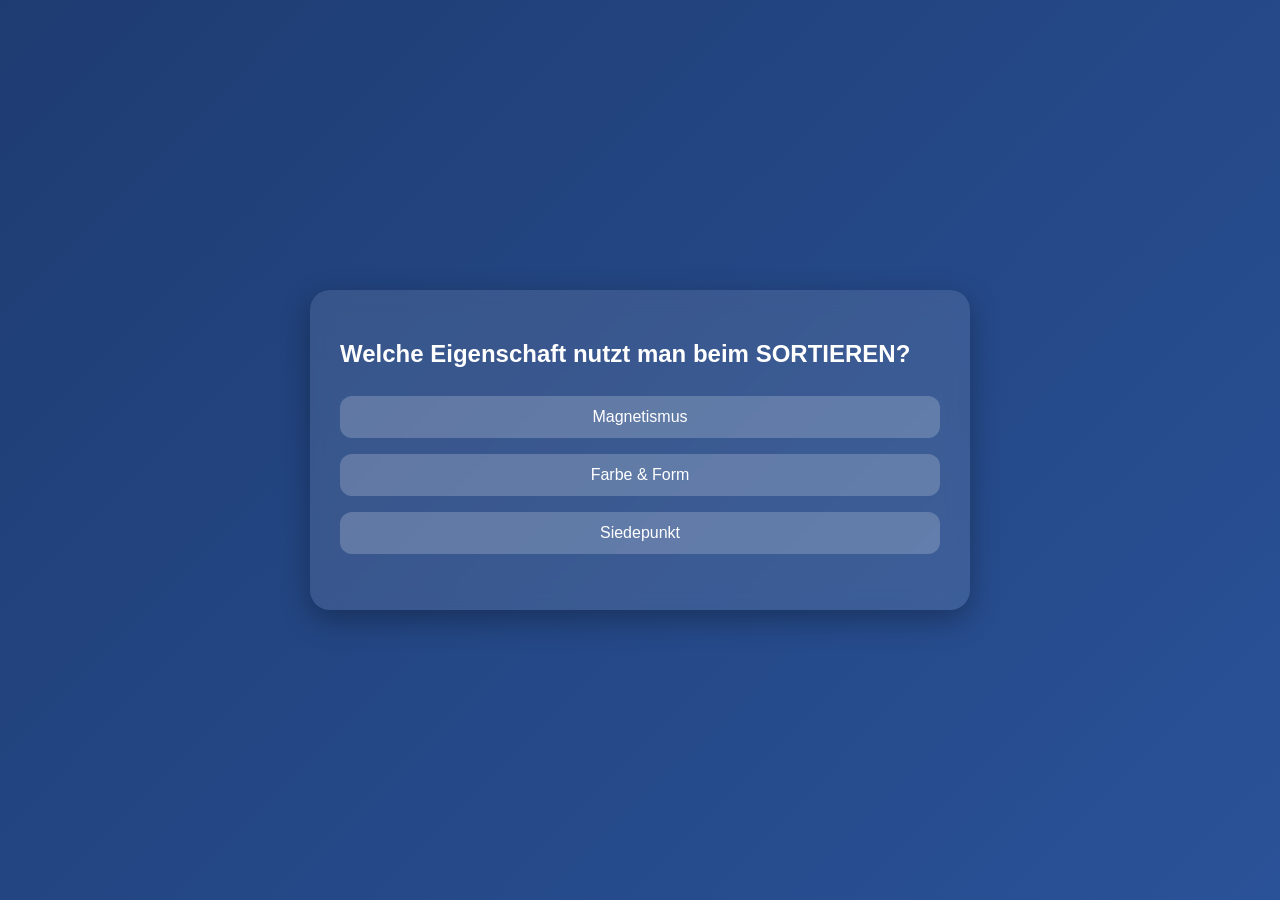
==== commit 01457ac9: "Create index.html" ====
--- a/index.html
+++ b/index.html
@@ -1,138 +1,174 @@
 <!DOCTYPE html>
 <html lang="de">
 <head>
-    <meta charset="UTF-8">
-    <meta name="viewport" content="width=device-width, initial-scale=1.0">
-    <title>McDonald's Kiosk & Shop</title>
-    <!-- Tailwind CSS für modernes UI-Styling -->
-    <script src="https://tailwindcss.com"></script>
-    <!-- FontAwesome für Warenkorb- & UI-Icons -->
-    <link rel="stylesheet" href="https://cloudflare.com">
-    <style>
-        /* Offizielle McDonald's Corporate Identity Farbpalette */
-        :root {
-            --mcd-gold: #FFBC0D;
-            --mcd-red: #DB0007;
-            --mcd-dark: #222222;
-        }
-        .bg-mcd-gold { background-color: var(--mcd-gold); }
-        .text-mcd-gold { color: var(--mcd-gold); }
-        .bg-mcd-red { background-color: var(--mcd-red); }
-        .border-mcd-gold { border-color: var(--mcd-gold); }
-        
-        /* Sanfter Kiosk-Zoom-Effekt beim Hovern */
-        .product-card {
-            transition: transform 0.25s cubic-bezier(0.2, 0.8, 0.2, 1), box-shadow 0.25s ease;
-        }
-        .product-card:hover {
-            transform: scale(1.03);
-            box-shadow: 0 12px 24px rgba(0,0,0,0.1);
-        }
-        /* Badge-Puls-Effekt bei Klick auf Hinzufügen */
-        @keyframes pop {
-            0% { transform: scale(1); }
-            50% { transform: scale(1.3); }
-            100% { transform: scale(1); }
-        }
-        .badge-pop { animation: pop 0.3s ease-in-out; }
-    </style>
+<meta charset="UTF-8">
+<title>Chemie Quiz</title>
+<style>
+body {
+    margin: 0;
+    font-family: Arial, sans-serif;
+    background: linear-gradient(135deg, #1e3c72, #2a5298);
+    display: flex;
+    justify-content: center;
+    align-items: center;
+    height: 100vh;
+}
+
+/* Container */
+.quiz-container {
+    width: 90%;
+    max-width: 600px;
+    background: rgba(255,255,255,0.1);
+    backdrop-filter: blur(10px);
+    border-radius: 20px;
+    padding: 30px;
+    color: white;
+    box-shadow: 0 10px 30px rgba(0,0,0,0.3);
+    animation: popIn 0.6s ease;
+}
+
+@keyframes popIn {
+    from {transform: scale(0.8); opacity: 0;}
+    to {transform: scale(1); opacity: 1;}
+}
+
+h2 {
+    margin-bottom: 20px;
+}
+
+/* Buttons */
+button {
+    width: 100%;
+    padding: 12px;
+    margin: 8px 0;
+    border: none;
+    border-radius: 12px;
+    cursor: pointer;
+    font-size: 16px;
+    transition: 0.3s;
+}
+
+button:hover {
+    transform: scale(1.05);
+}
+
+.option {
+    background: rgba(255,255,255,0.2);
+    color: white;
+}
+
+.correct {
+    background: #2ecc71 !important;
+}
+
+.wrong {
+    background: #e74c3c !important;
+}
+
+#nextBtn {
+    margin-top: 15px;
+    background: #f1c40f;
+    color: black;
+    display: none;
+}
+
+.fade {
+    animation: fade 0.5s ease;
+}
+
+@keyframes fade {
+    from {opacity: 0; transform: translateY(10px);}
+    to {opacity: 1; transform: translateY(0);}
+}
+</style>
 </head>
-<body class="bg-gray-100 text-gray-900 font-sans min-h-screen flex flex-col antialiased">
 
-    <!-- NAVIGATIONSLEISTE (ORIGINAL DESIGN) -->
-    <nav class="bg-white shadow-md sticky top-0 z-40 border-b-4 border-mcd-gold">
-        <div class="max-w-7xl mx-auto px-4 py-2 flex justify-between items-center">
-            <!-- Offizieller Look des McDonald's Logos -->
-            <div class="flex items-center space-x-3 cursor-pointer" onclick="filterCategory('all')">
-                <div class="bg-mcd-red p-2.5 rounded-lg flex items-center justify-center shadow-md">
-                    <span class="text-4xl font-black text-mcd-gold tracking-tighter leading-none" style="font-family: 'Arial Black', sans-serif; -webkit-text-stroke: 1px #DB0007;">M</span>
-                </div>
-                <span class="font-extrabold text-xl tracking-tight text-gray-800">McDonald's <span class="text-xs bg-emerald-600 text-white px-2 py-0.5 rounded-full font-medium align-middle ml-1">Kiosk Live</span></span>
-            </div>
-            
-            <!-- Live Werbe-Ticker -->
-            <div class="hidden lg:block bg-yellow-100 text-yellow-900 text-xs font-bold px-4 py-2 rounded-full border border-yellow-200">
-                ✨ Aktuelles Sortiment 2026 inklusive FIFA Happy Meal® & EM-Gutscheinen!
-            </div>
+<body>
 
-            <!-- Warenkorb Button mit Badge-Zähler -->
-            <button onclick="toggleCart()" class="relative bg-mcd-red hover:bg-red-700 text-white p-3.5 rounded-full transition shadow-lg flex items-center justify-center">
-                <i class="fa-solid fa-bag-shopping text-xl"></i>
-                <span id="cart-badge" class="absolute -top-1 -right-1 bg-mcd-gold text-mcd-dark font-black text-xs w-5 h-5 rounded-full flex items-center justify-center hidden shadow">0</span>
-            </button>
-        </div>
-    </nav>
+<div class="quiz-container">
+    <h2 id="question">Lade...</h2>
+    <div id="answers"></div>
+    <button id="nextBtn" onclick="nextQuestion()">Nächste Frage ➜</button>
+    <h3 id="score"></h3>
+</div>
 
-    <!-- KIOSK START-ABFRAGE (HIER ESSEN / MITNEHMEN) -->
-    <div id="order-type-modal" class="fixed inset-0 bg-black/60 backdrop-blur-sm z-50 flex items-center justify-center p-4">
-        <div class="bg-white rounded-3xl max-w-xl w-full p-8 text-center shadow-2xl border-4 border-mcd-gold max-w-sm sm:max-w-xl">
-            <span class="text-5xl font-black text-mcd-gold block mb-2" style="font-family: 'Arial Black';">M</span>
-            <h2 class="text-2xl sm:text-3xl font-black tracking-tight mb-2">HERZLICH WILLKOMMEN!</h2>
-            <p class="text-gray-500 mb-8 font-medium">Wo möchtest du deine Bestellung genießen?</p>
-            <div class="grid grid-cols-1 sm:grid-cols-2 gap-4">
-                <button onclick="setOrderType('Hier essen')" class="border-2 border-gray-200 hover:border-mcd-gold hover:bg-amber-50/40 p-6 rounded-2xl flex flex-col items-center justify-center transition group shadow-sm">
-                    <i class="fa-solid fa-utensils text-4xl text-mcd-red mb-3 group-hover:scale-110 transition-transform"></i>
-                    <span class="font-bold text-lg text-gray-800">Hier essen</span>
-                </button>
-                <button onclick="setOrderType('Mitnehmen')" class="border-2 border-gray-200 hover:border-mcd-gold hover:bg-amber-50/40 p-6 rounded-2xl flex flex-col items-center justify-center transition group shadow-sm">
-                    <i class="fa-solid fa-bag-shopping text-4xl text-mcd-gold mb-3 group-hover:scale-110 transition-transform"></i>
-                    <span class="font-bold text-lg text-gray-800">Zum Mitnehmen</span>
-                </button>
-            </div>
-        </div>
-    </div>
+<script>
+const quiz = [
+{
+    q: "Welche Eigenschaft nutzt man beim SORTIEREN?",
+    a: ["Magnetismus", "Farbe & Form", "Siedepunkt"],
+    correct: 1
+},
+{
+    q: "Was trennt man beim SIEBEN?",
+    a: ["Flüssigkeiten", "Gase", "Stoffe mit unterschiedlicher Korngröße"],
+    correct: 2
+},
+{
+    q: "Wofür nutzt man einen Magneten bei der Trennung?",
+    a: ["Dichte", "Magnetismus", "Löslichkeit"],
+    correct: 1
+},
+{
+    q: "Welche Stoffe trennt man beim Sortieren?",
+    a: ["Nur Flüssigkeiten", "Große feste Stoffe", "Gase"],
+    correct: 1
+},
+{
+    q: "Welche Methode nutzt ein Sieb?",
+    a: ["Handarbeit", "Gitterstruktur", "Erhitzen"],
+    correct: 1
+}
+];
 
-    <!-- PROMO HERO BANNER -->
-    <header class="bg-mcd-red text-white py-10 px-4 text-center shadow-inner relative overflow-hidden">
-        <div class="absolute inset-0 opacity-10 bg-[radial-gradient(#fff_20%,transparent_20%)] bg-[size:24px_24px]"></div>
-        <h1 class="text-3xl md:text-5xl font-black mb-1 tracking-tight" style="font-family: 'Arial Black', sans-serif;">ICH LIEBE ES.</h1>
-        <p class="text-xs md:text-base text-yellow-300 font-bold uppercase tracking-wider">Bestell-Modus: <span id="current-mode-display" class="bg-white text-mcd-red px-2 py-0.5 rounded ml-1">Auswählen...</span></p>
-    </header>
+let current = 0;
+let score = 0;
 
-    <!-- HAUPTBEREICH & KATEGORIE-FILTER -->
-    <main class="flex-grow max-w-7xl mx-auto w-full px-4 py-8">
-        <!-- Scrollbare Kategorietasten -->
-        <div class="flex space-x-2 overflow-x-auto pb-4 mb-8 border-b border-gray-200 scrollbar-none">
-            <button onclick="filterCategory('all')" class="bg-mcd-dark text-white px-6 py-2.5 rounded-full font-bold text-sm whitespace-nowrap shadow-sm">Alle Produkte</button>
-            <button onclick="filterCategory('burger')" class="bg-white hover:bg-gray-50 text-gray-800 px-6 py-2.5 rounded-full font-bold text-sm whitespace-nowrap shadow-sm border">🍔 Burger</button>
-            <button onclick="filterCategory('snacks')" class="bg-white hover:bg-gray-50 text-gray-800 px-6 py-2.5 rounded-full font-bold text-sm whitespace-nowrap shadow-sm border">🍟 Pommes & Snacks</button>
-            <button onclick="filterCategory('kids')" class="bg-white hover:bg-gray-50 text-gray-800 px-6 py-2.5 rounded-full font-bold text-sm whitespace-nowrap shadow-sm border">🎁 Happy Meal</button>
-        </div>
+function loadQuestion() {
+    const q = quiz[current];
+    document.getElementById("question").innerText = q.q;
 
-        <!-- Produkt-Raster Grid -->
-        <div id="product-grid" class="grid grid-cols-1 sm:grid-cols-2 md:grid-cols-3 lg:grid-cols-4 gap-6"></div>
-    </main>
+    const answersDiv = document.getElementById("answers");
+    answersDiv.innerHTML = "";
 
-    <!-- SEITEN-WARENKORB (SIDEBAR) -->
-    <div id="cart-sidebar" class="fixed inset-y-0 right-0 w-full sm:w-96 bg-white shadow-2xl z-50 transform translate-x-full transition-transform duration-300 flex flex-col border-l border-gray-200">
-        <!-- Sidebar Header -->
-        <div class="bg-mcd-dark text-white p-4 flex justify-between items-center border-b border-gray-800">
-            <h3 class="font-bold text-lg flex items-center"><i class="fa-solid fa-cart-shopping mr-2 text-mcd-gold"></i> Deine Bestellung</h3>
-            <button onclick="toggleCart()" class="text-gray-400 hover:text-white text-xl"><i class="fa-solid fa-xmark"></i></button>
-        </div>
+    q.a.forEach((ans, index) => {
+        const btn = document.createElement("button");
+        btn.innerText = ans;
+        btn.classList.add("option");
+        btn.onclick = () => selectAnswer(index, btn);
+        answersDiv.appendChild(btn);
+    });
 
-        <!-- Bestellte Artikel -->
-        <div id="cart-items" class="flex-grow overflow-y-auto p-4 space-y-4 bg-gray-50">
-            <p id="empty-cart-text" class="text-center text-gray-400 my-12 font-medium">Dein Tablett ist noch leer. 🍔</p>
-        </div>
+    document.getElementById("nextBtn").style.display = "none";
+}
 
-        <!-- Kassen-Bereich -->
-        <div class="p-4 border-t border-gray-200 bg-white shadow-[0_-4px_12px_rgba(0,0,0,0.03)]">
-            <div class="flex justify-between font-black text-xl mb-4 text-gray-900">
-                <span>Gesamtsumme:</span>
-                <span id="cart-total" class="text-mcd-red">0,00 €</span>
-            </div>
-            <button onclick="checkout()" class="w-full bg-mcd-gold hover:bg-yellow-500 text-mcd-dark font-extrabold py-3.5 rounded-2xl shadow-md transition-all flex items-center justify-center space-x-2 tracking-wide text-base">
-                <span>Bestellung abschicken</span>
-                <i class="fa-solid fa-chevron-right text-xs"></i>
-            </button>
-        </div>
-    </div>
+function selectAnswer(index, btn) {
+    const correct = quiz[current].correct;
+    const buttons = document.querySelectorAll(".option");
 
-    <!-- INTERAKTIVES BACKDROP OVERLAY -->
-    <div id="cart-overlay" onclick="toggleCart()" class="fixed inset-0 bg-black/40 z-40 hidden backdrop-blur-xs"></div>
+    buttons.forEach((b, i) => {
+        b.disabled = true;
+        if (i === correct) b.classList.add("correct");
+        else if (i === index) b.classList.add("wrong");
+    });
 
-    <!-- EINBINDUNG DER LOGIK-DATEI -->
-    <script src="app.js"></script>
+    if (index === correct) score++;
+
+    document.getElementById("nextBtn").style.display = "block";
+}
+
+function nextQuestion() {
+    current++;
+    if (current < quiz.length) {
+        loadQuestion();
+    } else {
+        document.querySelector(".quiz-container").innerHTML =
+        `<h2>🎉 Fertig!</h2><h3>Dein Score: ${score} / ${quiz.length}</h3>`;
+    }
+}
+
+loadQuestion();
+</script>
+
 </body>
 </html>
